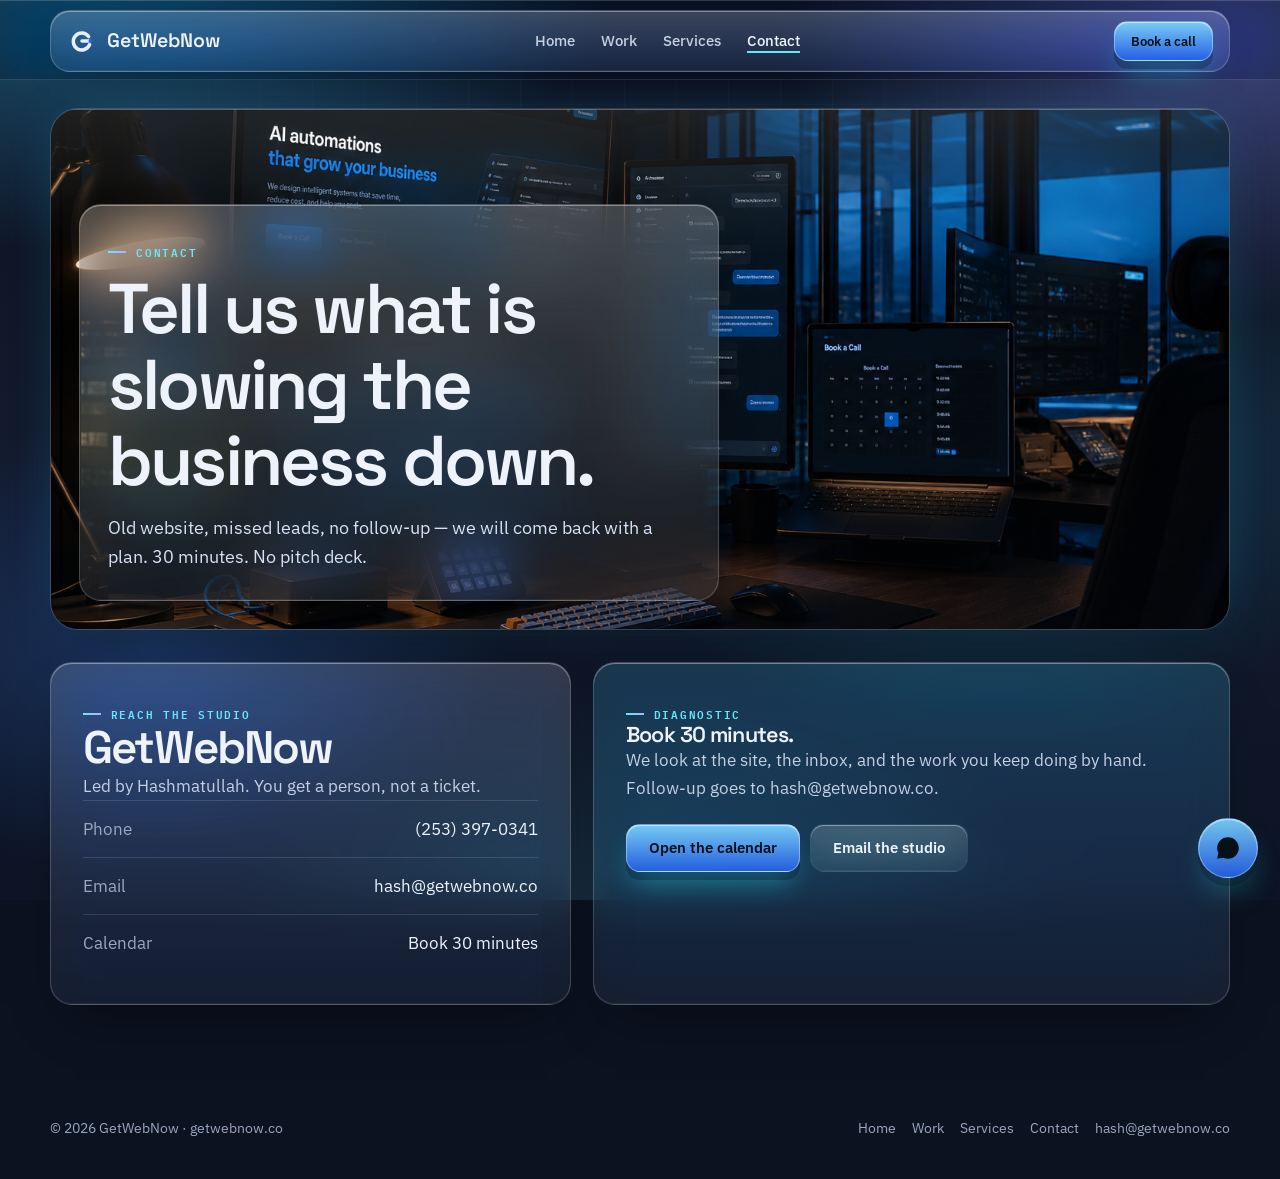
==== contact.html @ 001c05cf "Ship the multi-page GetWebNow site so getwebnow.co matches the latest design. Co-authored-by: Cursor" ====
<!DOCTYPE html>
<html lang="en">
<head>
<meta charset="UTF-8">
<meta name="viewport" content="width=device-width, initial-scale=1.0">
<title>Contact — GetWebNow</title>
<meta name="description" content="Book a 30-minute diagnostic with GetWebNow. Phone (253) 397-0341. Email hash@getwebnow.co.">
<link rel="canonical" href="https://getwebnow.co/contact.html">
<meta property="og:title" content="Contact — GetWebNow">
<meta property="og:description" content="Book a 30-minute call. We will map what is costing you work.">
<meta property="og:image" content="https://getwebnow.co/og-image.png">
<link rel="icon" href="favicon.svg" type="image/svg+xml">
<link rel="preconnect" href="https://fonts.googleapis.com">
<link rel="preconnect" href="https://fonts.gstatic.com" crossorigin>
<link rel="preconnect" href="https://cal.com">
<link href="https://fonts.googleapis.com/css2?family=IBM+Plex+Mono:wght@500&family=IBM+Plex+Sans:wght@400;500;600&family=Space+Grotesk:wght@500;600;700&display=swap" rel="stylesheet">
<link rel="stylesheet" href="styles.css">
</head>
<body>
<header>
  <nav class="wrap nav" id="nav">
    <a class="logo" href="index.html">
      <svg viewBox="0 0 64 64" aria-hidden="true"><path d="M46 22.5a18 18 0 1 0 2.2 17.2" fill="none" stroke="#E8EEF7" stroke-width="7.5" stroke-linecap="round"/><path d="M32 32h16" stroke="#E8EEF7" stroke-width="7.5" stroke-linecap="round"/><circle cx="50" cy="32" r="4.2" fill="#2563EB"/></svg>
      GetWebNow
    </a>
    <div class="nav-links">
      <a href="index.html">Home</a>
      <a href="work.html">Work</a>
      <a href="services.html">Services</a>
      <a class="is-active" href="contact.html">Contact</a>
    </div>
    <a class="btn btn-primary nav-cta" href="https://cal.com/hashmat/30min?theme=light" target="_blank" rel="noopener">Book a call</a>
    <button class="nav-toggle" type="button" data-nav-toggle aria-label="Open menu">☰</button>
  </nav>
</header>

<main>
  <section class="hero">
    <div class="wrap">
      <div class="hero-visual">
        <img class="hero-photo" src="media/tech-cta.png" alt="Websites and AI systems on studio screens">
        <div class="hero-copy">
          <div class="eyebrow">Contact</div>
          <h1>Tell us what is slowing the business down.</h1>
          <p class="lead">Old website, missed leads, no follow-up — we will come back with a plan. 30 minutes. No pitch deck.</p>
        </div>
      </div>
    </div>
  </section>

  <section style="padding-top:12px">
    <div class="wrap contact-grid">
      <div class="contact-panel">
        <div class="eyebrow">Reach the studio</div>
        <h2>GetWebNow</h2>
        <p>Led by Hashmatullah. You get a person, not a ticket.</p>
        <div class="contact-line"><span>Phone</span><a href="tel:2533970341">(253) 397-0341</a></div>
        <div class="contact-line"><span>Email</span><a href="mailto:hash@getwebnow.co">hash@getwebnow.co</a></div>
        <div class="contact-line"><span>Calendar</span><a href="https://cal.com/hashmat/30min?theme=light" target="_blank" rel="noopener">Book 30 minutes</a></div>
      </div>
      <div class="book-box">
        <div class="eyebrow">Diagnostic</div>
        <h3>Book 30 minutes.</h3>
        <p>We look at the site, the inbox, and the work you keep doing by hand. Follow-up goes to <a href="mailto:hash@getwebnow.co">hash@getwebnow.co</a>.</p>
        <div class="hero-actions">
          <a class="btn btn-primary" href="https://cal.com/hashmat/30min?theme=light" target="_blank" rel="noopener">Open the calendar</a>
          <a class="btn btn-ghost" href="mailto:hash@getwebnow.co">Email the studio</a>
        </div>
      </div>
    </div>
  </section>
</main>

<footer>
  <div class="wrap foot">
    <span>© 2026 GetWebNow · getwebnow.co</span>
    <div class="foot-links">
      <a href="index.html">Home</a>
      <a href="work.html">Work</a>
      <a href="services.html">Services</a>
      <a href="contact.html">Contact</a>
      <a href="mailto:hash@getwebnow.co">hash@getwebnow.co</a>
    </div>
  </div>
</footer>
<script src="site.js"></script>
</body>
</html>
---- styles.css ----
:root{
  --bg:#0b1220;
  --bg-2:#121a2c;
  --surface:rgba(255,255,255,.08);
  --ink:#eef3fb;
  --muted:#c5d0e3;
  --faint:#9aa8bf;
  --line:rgba(255,255,255,.18);
  --cyan:#67e8f9;
  --blue:#3b82f6;
  --blue-2:#2563eb;
  --violet:#a5b4fc;
  --display:"Space Grotesk", system-ui, sans-serif;
  --sans:"IBM Plex Sans", system-ui, sans-serif;
  --mono:"IBM Plex Mono", ui-monospace, monospace;
  --shadow:0 24px 50px -24px rgba(0,0,0,.55);
  --glass:
    linear-gradient(180deg, rgba(255,255,255,.16), rgba(255,255,255,.05));
  --glass-strong:
    linear-gradient(180deg, rgba(255,255,255,.22), rgba(255,255,255,.08));
  --glass-edge:inset 0 1px 0 rgba(255,255,255,.38), inset 0 -1px 0 rgba(255,255,255,.06);
  --blur:blur(22px) saturate(170%);
}

*{box-sizing:border-box;margin:0;padding:0}
html{scroll-behavior:smooth;background:var(--bg)}
body{
  color:var(--ink);
  font-family:var(--sans);
  font-size:17px;
  line-height:1.65;
  -webkit-font-smoothing:antialiased;
}
body::before,
body::after{
  content:"";
  position:fixed;
  inset:0;
  pointer-events:none;
}
body::before{
  z-index:0;
  background:
    radial-gradient(900px 560px at 8% -8%, rgba(56,189,248,.48), transparent 58%),
    radial-gradient(820px 520px at 96% 4%, rgba(129,140,248,.42), transparent 54%),
    radial-gradient(680px 480px at 78% 52%, rgba(34,211,238,.22), transparent 58%),
    radial-gradient(640px 420px at 12% 72%, rgba(59,130,246,.26), transparent 55%),
    radial-gradient(760px 520px at 50% 110%, rgba(103,232,249,.16), transparent 58%),
    linear-gradient(180deg, #0b1220 0%, #121a2c 48%, #0d1526 100%);
}
body::after{
  z-index:0;
  background-image:
    linear-gradient(rgba(255,255,255,.035) 1px, transparent 1px),
    linear-gradient(90deg, rgba(255,255,255,.035) 1px, transparent 1px);
  background-size:52px 52px;
  mask-image:radial-gradient(ellipse 80% 70% at 50% 20%, #000 20%, transparent 78%);
  opacity:.7;
}
img{max-width:100%;display:block}
a{color:inherit;text-decoration:none}
button{font:inherit;cursor:pointer}
::selection{background:var(--cyan);color:#04151a}

.wrap{width:min(1180px, calc(100% - 40px));margin:0 auto}

.glass,
.collage a,
.proof,
.chip,
.photo-card,
.work-card,
.review,
.step,
.founder,
.contact-panel,
.book-box,
.chat-panel,
.btn-ghost,
.nav-toggle{
  background:var(--glass);
  backdrop-filter:var(--blur);
  -webkit-backdrop-filter:var(--blur);
  border:1px solid var(--line);
  box-shadow:var(--glass-edge), var(--shadow);
}

.eyebrow{
  display:inline-flex;align-items:center;gap:10px;
  font-family:var(--mono);font-size:11px;letter-spacing:.16em;
  text-transform:uppercase;color:var(--cyan);font-weight:600;
}
.eyebrow::before{content:"";width:18px;height:2px;background:linear-gradient(90deg, var(--cyan), var(--violet))}

h1,h2,h3{
  font-family:var(--display);font-weight:600;letter-spacing:-.04em;line-height:1.08;
}
h1{font-size:clamp(2.35rem, 5.6vw, 4.4rem)}
h2{font-size:clamp(1.85rem, 3.6vw, 2.85rem)}
h3{font-size:1.35rem}
p{color:var(--muted)}
.lead{font-size:1.12rem;max-width:38rem;color:#d7e2f4}

.btn{
  display:inline-flex;align-items:center;justify-content:center;gap:8px;
  height:48px;padding:0 22px;border-radius:14px;font-size:.92rem;font-weight:600;
  border:1px solid transparent;
  transition:transform .18s ease, background .18s ease, box-shadow .18s ease, border-color .18s ease;
}
.btn:hover{transform:translateY(-2px)}
.btn:active{transform:translateY(1px)}
.btn-primary{
  background:linear-gradient(180deg, rgba(125,211,252,.95), rgba(37,99,235,.92));
  color:#061018;
  border-color:rgba(255,255,255,.35);
  box-shadow:
    inset 0 1px 0 rgba(255,255,255,.55),
    0 8px 0 rgba(8,15,28,.28),
    0 18px 28px -8px rgba(34,211,238,.45);
}
.btn-primary:hover{
  background:linear-gradient(180deg, #7dd3fc, #2563eb);
  box-shadow:
    inset 0 1px 0 rgba(255,255,255,.62),
    0 10px 0 rgba(8,15,28,.32),
    0 22px 34px -8px rgba(56,189,248,.55);
}
.btn-ghost{
  color:var(--ink);
  border-radius:14px;
}
.btn-ghost:hover{
  background:var(--glass-strong);
  border-color:rgba(103,232,249,.45);
}

header,main,footer{position:relative;z-index:1}
header{
  position:sticky;top:0;z-index:50;
  padding:10px 0 8px;
  background:transparent;
}
header::before{
  content:"";
  position:absolute;inset:0;
  background:rgba(11,18,32,.28);
  backdrop-filter:blur(18px) saturate(160%);
  -webkit-backdrop-filter:blur(18px) saturate(160%);
  border-bottom:1px solid rgba(255,255,255,.12);
  box-shadow:inset 0 1px 0 rgba(255,255,255,.16);
  pointer-events:none;
}
.nav{
  height:62px;display:flex;align-items:center;justify-content:space-between;gap:20px;position:relative;
  padding:0 16px;border-radius:20px;
  background:var(--glass-strong);
  backdrop-filter:var(--blur);
  -webkit-backdrop-filter:var(--blur);
  border:1px solid var(--line);
  box-shadow:var(--glass-edge), 0 16px 40px -24px rgba(0,0,0,.55);
}
.logo{display:flex;align-items:center;gap:10px;font-family:var(--display);font-size:1.22rem;font-weight:600}
.logo svg{width:30px;height:30px}
.nav-links{display:flex;gap:26px;color:var(--muted);font-size:.94rem;font-weight:500}
.nav-links a:hover,.nav-links a.is-active{color:var(--ink)}
.nav-links a.is-active{box-shadow:inset 0 -2px 0 var(--cyan)}
.nav-cta{height:40px;padding:0 16px;font-size:.84rem}
.nav-toggle{
  display:none;width:42px;height:42px;border-radius:12px;color:var(--ink);
}

.hero{padding:28px 0 20px}
.hero-visual{
  position:relative;border-radius:28px;overflow:hidden;min-height:420px;
  border:1px solid var(--line);
  box-shadow:var(--glass-edge), var(--shadow), 0 0 60px -24px rgba(56,189,248,.45);
}
.hero-visual::after{
  content:"";
  position:absolute;inset:0;pointer-events:none;
  background:linear-gradient(180deg, rgba(255,255,255,.12), transparent 28%, rgba(8,15,28,.2) 100%);
  box-shadow:inset 0 1px 0 rgba(255,255,255,.28);
}
.hero-visual > img.hero-photo{width:100%;height:520px;object-fit:cover}
.hero-copy{
  position:absolute;left:28px;bottom:28px;right:28px;z-index:1;
  max-width:640px;padding:28px;
  background:var(--glass-strong);
  border:1px solid var(--line);
  border-radius:22px;
  backdrop-filter:blur(28px) saturate(180%);
  -webkit-backdrop-filter:blur(28px) saturate(180%);
  box-shadow:var(--glass-edge), 0 20px 50px -20px rgba(0,0,0,.55);
}
.hero-copy h1{margin:10px 0 14px}
.hero-actions{display:flex;flex-wrap:wrap;gap:10px;margin-top:22px}

.collage{
  display:grid;grid-template-columns:repeat(4,1fr);gap:16px;margin-top:22px;
}
.collage a{
  border-radius:20px;overflow:hidden;transition:transform .2s ease, box-shadow .2s ease, border-color .2s ease;
}
.collage a:hover{
  transform:translateY(-6px);
  border-color:rgba(103,232,249,.45);
  box-shadow:var(--glass-edge), 0 24px 40px -20px rgba(34,211,238,.35);
}
.collage img{width:100%;height:190px;object-fit:cover;object-position:top}
.collage span{
  display:block;padding:12px 14px;font-size:.82rem;font-weight:600;
  background:rgba(255,255,255,.06);
}

.proof{
  display:flex;flex-wrap:wrap;align-items:center;justify-content:space-between;gap:16px;
  margin:28px 0 8px;padding:22px 26px;
  border-radius:20px;
}
.proof-stat{font-family:var(--display);font-size:2.1rem}
.proof-stat span[data-count]{display:inline;font-family:inherit;font-size:inherit;color:inherit}
.proof-stat span.label{display:block;font-family:var(--sans);font-size:.82rem;color:var(--muted);margin-top:2px;font-weight:500}
.proof-names{display:flex;flex-wrap:wrap;gap:8px}
.chip{
  font-size:.78rem;padding:7px 12px;border-radius:999px;
  color:var(--ink);font-weight:600;
}

section{padding:84px 0}
.tint{
  background:rgba(255,255,255,.03);
  border-top:1px solid rgba(255,255,255,.08);
  border-bottom:1px solid rgba(255,255,255,.08);
  box-shadow:inset 0 1px 0 rgba(255,255,255,.08);
}
.section-head{max-width:680px;margin-bottom:36px}
.section-head h2{margin:12px 0 12px}

.photo-grid{display:grid;grid-template-columns:repeat(2,1fr);gap:18px}
.photo-card{
  border-radius:22px;overflow:hidden;transition:transform .2s ease, border-color .2s ease;
}
.photo-card:hover{transform:translateY(-6px);border-color:rgba(103,232,249,.4)}
.photo-card img{width:100%;height:220px;object-fit:cover}
.photo-card div{padding:22px}
.photo-card h3{margin-bottom:8px}
.kicker{font-family:var(--mono);font-size:11px;letter-spacing:.12em;text-transform:uppercase;color:var(--cyan);margin-bottom:8px}

.work-grid{display:grid;grid-template-columns:repeat(2,1fr);gap:20px}
.work-card{
  display:block;color:inherit;
  border-radius:22px;overflow:hidden;
}
.work-shot img{width:100%;height:auto;max-height:420px;object-fit:cover;object-position:top;min-height:220px}
.work-cap{
  display:flex;align-items:center;justify-content:space-between;gap:12px;padding:12px 16px;
  background:rgba(255,255,255,.05);
}
.work-link{color:var(--cyan);font-weight:700}
.work-link:hover{text-decoration:underline}
.reviews-row{
  display:grid;grid-template-columns:repeat(4,1fr);gap:14px;margin:22px 0 28px;
}
.review{
  display:flex;gap:12px;align-items:flex-start;
  border-radius:18px;padding:14px;
}
.review-avatar{width:46px;height:46px;border-radius:50%;object-fit:cover;flex-shrink:0;border:2px solid rgba(103,232,249,.45);box-shadow:0 0 0 3px rgba(255,255,255,.08)}
.stars{color:#f5c542;letter-spacing:2px;font-size:.92rem;line-height:1;margin-bottom:6px}
.review p{font-size:.86rem;color:var(--ink);margin-bottom:6px}
.review strong{font-size:.76rem;color:var(--muted);font-weight:600}

.steps{display:grid;grid-template-columns:repeat(4,1fr);gap:14px}
.step{border-radius:20px;padding:22px}
.step-num{color:var(--cyan);font-family:var(--mono);font-size:.8rem;margin-bottom:12px}
.step h3{margin-bottom:8px}

.founder{
  display:grid;grid-template-columns:.9fr 1.1fr;gap:0;
  border-radius:24px;overflow:hidden;
}
.founder img{width:100%;height:100%;min-height:320px;object-fit:cover}
.founder-copy{padding:40px}

.cta-band{
  position:relative;margin:10px 0 70px;border-radius:28px;overflow:hidden;min-height:320px;
  border:1px solid var(--line);
  box-shadow:var(--glass-edge), var(--shadow), 0 0 40px -18px rgba(34,211,238,.35);
}
.cta-band img{width:100%;height:360px;object-fit:cover}
.cta-inner{
  position:absolute;inset:0;display:flex;align-items:flex-end;
  background:linear-gradient(180deg, rgba(255,255,255,.08) 0%, rgba(10,16,28,.28) 42%, rgba(10,16,28,.62) 100%);
  backdrop-filter:blur(4px);
  -webkit-backdrop-filter:blur(4px);
  padding:36px;
  color:#fff;
}
.cta-inner h2{color:#fff;margin:8px 0 10px}
.cta-inner p{color:rgba(255,255,255,.86)}
.cta-inner .eyebrow,.cta-inner .eyebrow::before{color:#fff}
.cta-inner .eyebrow::before{background:var(--cyan)}
.cta-actions{display:flex;flex-wrap:wrap;gap:10px;margin-top:18px}

.service-row{
  display:grid;grid-template-columns:.85fr 1.15fr;gap:28px;align-items:center;
  padding:28px;
  margin-bottom:16px;
  border-radius:24px;
  background:var(--glass);
  backdrop-filter:var(--blur);
  -webkit-backdrop-filter:var(--blur);
  border:1px solid var(--line);
  box-shadow:var(--glass-edge), var(--shadow);
}
.service-row img{width:100%;height:240px;object-fit:cover;border-radius:18px;border:1px solid var(--line);box-shadow:var(--glass-edge)}
.service-points{display:grid;gap:12px}
.point{display:grid;grid-template-columns:92px 1fr;gap:12px}
.point strong{font-size:.76rem;letter-spacing:.08em;text-transform:uppercase;color:var(--cyan)}

.contact-grid{display:grid;grid-template-columns:.9fr 1.1fr;gap:22px}
.contact-panel,.book-box{
  border-radius:22px;padding:32px;
}
.book-box{
  background:linear-gradient(180deg, rgba(103,232,249,.16), rgba(255,255,255,.06));
}
.contact-line{display:flex;justify-content:space-between;gap:12px;padding:14px 0;border-top:1px solid rgba(255,255,255,.12)}
.contact-line span{color:var(--faint)}
.page-hero{padding:48px 0 10px}

footer{padding:28px 0 40px;color:var(--faint);font-size:.86rem}
.foot{display:flex;justify-content:space-between;gap:12px;flex-wrap:wrap}
.foot-links{display:flex;gap:16px}
.foot-links a:hover{color:var(--ink)}

.chat-launch{
  position:fixed;right:22px;bottom:22px;z-index:90;
  width:60px;height:60px;border-radius:50%;border:1px solid rgba(255,255,255,.35);cursor:pointer;
  background:linear-gradient(180deg, rgba(125,211,252,.92), rgba(37,99,235,.9));
  color:#061018;
  box-shadow:inset 0 1px 0 rgba(255,255,255,.5), 0 8px 0 rgba(8,15,28,.28), 0 18px 32px -10px rgba(34,211,238,.45);
  display:flex;align-items:center;justify-content:center;
  backdrop-filter:blur(12px);
  -webkit-backdrop-filter:blur(12px);
}
.chat-launch svg{width:26px;height:26px;fill:currentColor}
.chat-launch:hover{transform:translateY(-3px)}
.chat-panel{
  position:fixed;right:22px;bottom:94px;z-index:90;
  width:min(380px, calc(100vw - 32px));height:520px;
  border-radius:20px;overflow:hidden;
  display:none;flex-direction:column;
}
.chat-panel.open{display:flex}
.chat-head{
  background:rgba(255,255,255,.08);color:#fff;padding:14px 16px;
  display:flex;justify-content:space-between;align-items:center;gap:12px;
  border-bottom:1px solid rgba(255,255,255,.12);
  backdrop-filter:blur(16px);
  -webkit-backdrop-filter:blur(16px);
}
.chat-head strong{font-family:var(--display);font-size:1.05rem}
.chat-head p{font-size:.75rem;color:rgba(255,255,255,.72);margin-top:2px}
.chat-head button{background:none;border:0;color:#fff;font-size:1.2rem;cursor:pointer}
.chat-book{
  display:block;text-align:center;padding:10px;font-size:.75rem;font-weight:700;
  background:rgba(34,211,238,.16);color:var(--cyan);width:100%;
}
.chat-book:hover{background:rgba(34,211,238,.26)}
.chat-log{flex:1;overflow-y:auto;padding:16px;display:flex;flex-direction:column;gap:10px;background:rgba(8,15,28,.28)}
.chat-bubble{max-width:82%;padding:10px 12px;border-radius:12px;font-size:.9rem;line-height:1.45}
.chat-bubble.bot{
  background:rgba(255,255,255,.1);color:var(--ink);border:1px solid var(--line);align-self:flex-start;
  backdrop-filter:blur(12px);
  -webkit-backdrop-filter:blur(12px);
}
.chat-bubble.user{background:linear-gradient(180deg,#38bdf8,#2563eb);color:#061018;align-self:flex-end}
.chat-form{display:flex;gap:8px;padding:12px;border-top:1px solid rgba(255,255,255,.12);background:rgba(255,255,255,.05)}
.chat-form input{
  flex:1;border:1px solid var(--line);border-radius:999px;padding:10px 14px;
  font-family:var(--sans);font-size:.9rem;background:rgba(8,15,28,.35);color:var(--ink);
  backdrop-filter:blur(10px);
  -webkit-backdrop-filter:blur(10px);
}
.chat-form input:focus{outline:none;border-color:var(--cyan)}
.chat-form button{
  border:none;background:linear-gradient(180deg,#38bdf8,#2563eb);color:#061018;border-radius:999px;padding:10px 16px;
  font-weight:700;cursor:pointer;
  box-shadow:0 6px 0 rgba(8,15,28,.3);
}

@media (max-width:960px){
  .collage,.reviews-row{grid-template-columns:repeat(2,1fr)}
}
@media (max-width:860px){
  .nav-links,.nav .nav-cta{display:none}
  .nav.open .nav-links{
    display:flex;flex-direction:column;position:absolute;left:0;right:0;top:74px;
    background:var(--glass-strong);
    backdrop-filter:var(--blur);
    -webkit-backdrop-filter:var(--blur);
    padding:16px 20px 20px;
    border:1px solid var(--line);
    border-radius:18px;
    box-shadow:var(--glass-edge), var(--shadow);
    gap:14px;
  }
  .nav.open .nav-cta{display:inline-flex}
  .nav-toggle{display:inline-flex;align-items:center;justify-content:center}
  .hero-visual > img.hero-photo{height:380px}
  .hero-copy{position:relative;left:auto;right:auto;bottom:auto;margin:0;border-radius:0}
  .photo-grid,.steps,.founder,.service-row,.contact-grid,.reviews-row,.work-grid{grid-template-columns:1fr}
  section{padding:64px 0}
}

@media (prefers-reduced-transparency: reduce){
  header::before,
  .nav,
  .glass,
  .collage a,
  .proof,
  .chip,
  .photo-card,
  .work-card,
  .review,
  .step,
  .founder,
  .contact-panel,
  .book-box,
  .chat-panel,
  .btn-ghost,
  .nav-toggle,
  .hero-copy,
  .service-row,
  .cta-inner{
    backdrop-filter:none;
    -webkit-backdrop-filter:none;
    background:#1a2438;
  }
}
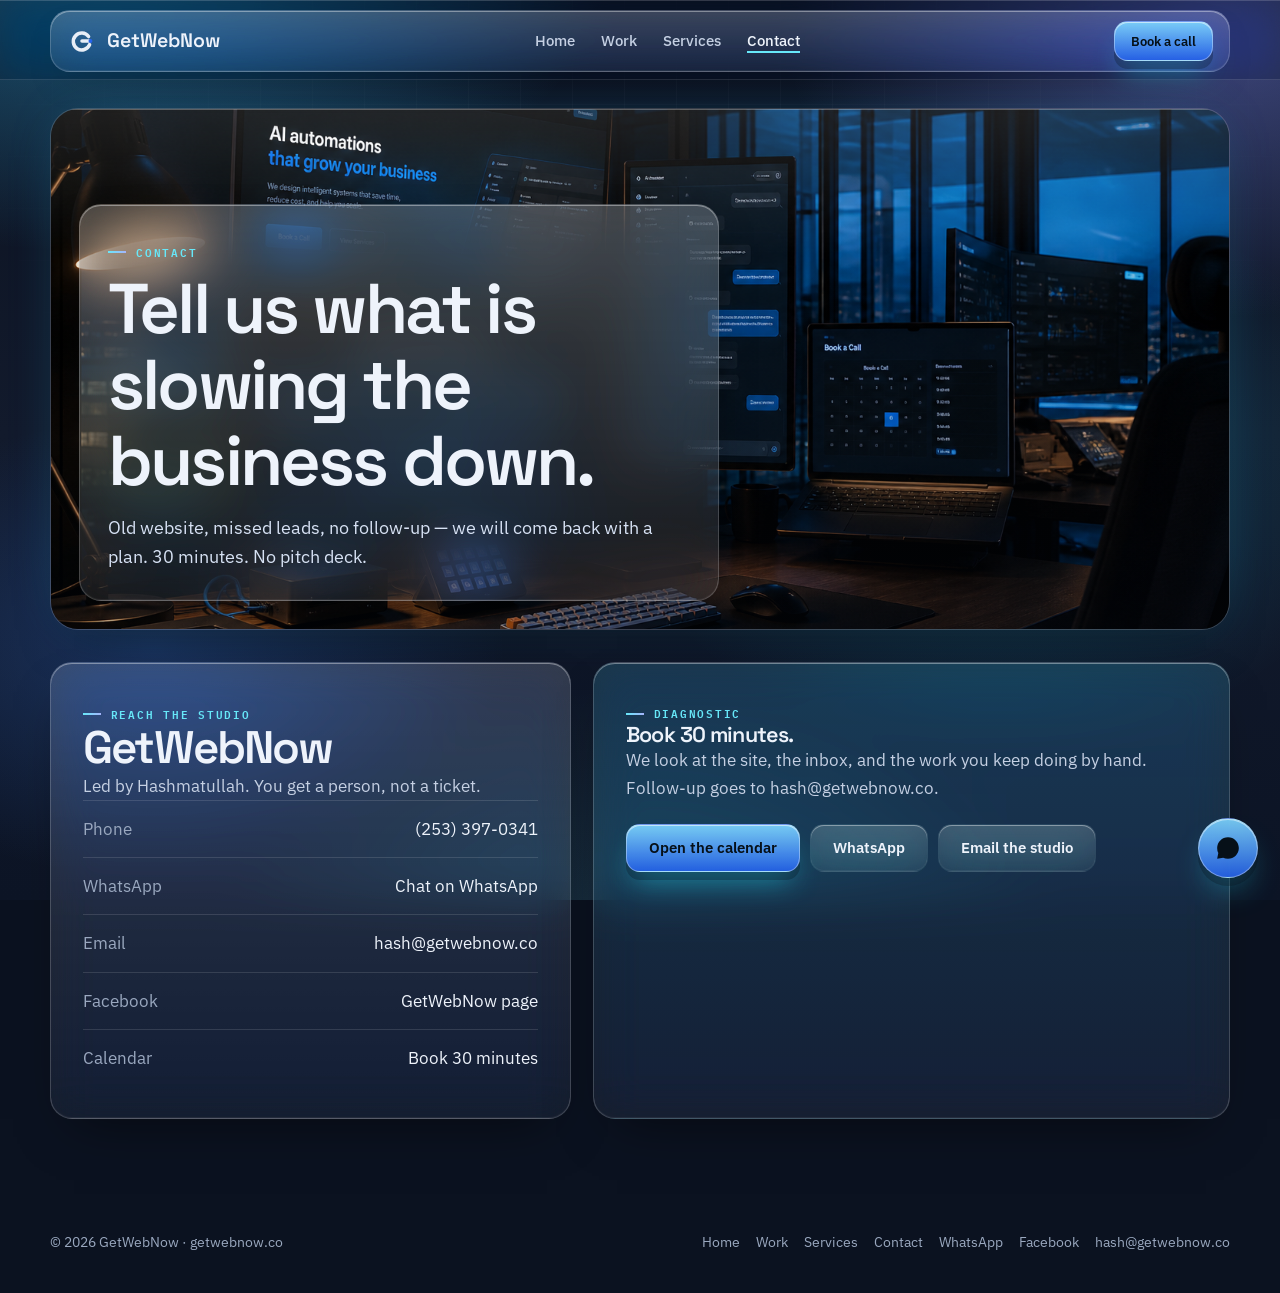
==== commit d723e778: "Add WhatsApp and Facebook links to the GetWebNow contact section. Co-authored-by: Cursor <cursoragen" ====
--- a/contact.html
+++ b/contact.html
@@ -55,7 +55,9 @@
         <h2>GetWebNow</h2>
         <p>Led by Hashmatullah. You get a person, not a ticket.</p>
         <div class="contact-line"><span>Phone</span><a href="tel:2533970341">(253) 397-0341</a></div>
+        <div class="contact-line"><span>WhatsApp</span><a href="https://wa.me/12533970341" target="_blank" rel="noopener">Chat on WhatsApp</a></div>
         <div class="contact-line"><span>Email</span><a href="mailto:hash@getwebnow.co">hash@getwebnow.co</a></div>
+        <div class="contact-line"><span>Facebook</span><a href="https://www.facebook.com/getwebnow.co" target="_blank" rel="noopener">GetWebNow page</a></div>
         <div class="contact-line"><span>Calendar</span><a href="https://cal.com/hashmat/30min?theme=light" target="_blank" rel="noopener">Book 30 minutes</a></div>
       </div>
       <div class="book-box">
@@ -64,6 +66,7 @@
         <p>We look at the site, the inbox, and the work you keep doing by hand. Follow-up goes to <a href="mailto:hash@getwebnow.co">hash@getwebnow.co</a>.</p>
         <div class="hero-actions">
           <a class="btn btn-primary" href="https://cal.com/hashmat/30min?theme=light" target="_blank" rel="noopener">Open the calendar</a>
+          <a class="btn btn-ghost" href="https://wa.me/12533970341" target="_blank" rel="noopener">WhatsApp</a>
           <a class="btn btn-ghost" href="mailto:hash@getwebnow.co">Email the studio</a>
         </div>
       </div>
@@ -79,6 +82,8 @@
       <a href="work.html">Work</a>
       <a href="services.html">Services</a>
       <a href="contact.html">Contact</a>
+      <a href="https://wa.me/12533970341" target="_blank" rel="noopener">WhatsApp</a>
+      <a href="https://www.facebook.com/getwebnow.co" target="_blank" rel="noopener">Facebook</a>
       <a href="mailto:hash@getwebnow.co">hash@getwebnow.co</a>
     </div>
   </div>
--- a/styles.css
+++ b/styles.css
@@ -327,6 +327,8 @@
 }
 .contact-line{display:flex;justify-content:space-between;gap:12px;padding:14px 0;border-top:1px solid rgba(255,255,255,.12)}
 .contact-line span{color:var(--faint)}
+.contact-line a{text-align:right}
+.contact-line a:hover{color:var(--cyan)}
 .page-hero{padding:48px 0 10px}
 
 footer{padding:28px 0 40px;color:var(--faint);font-size:.86rem}
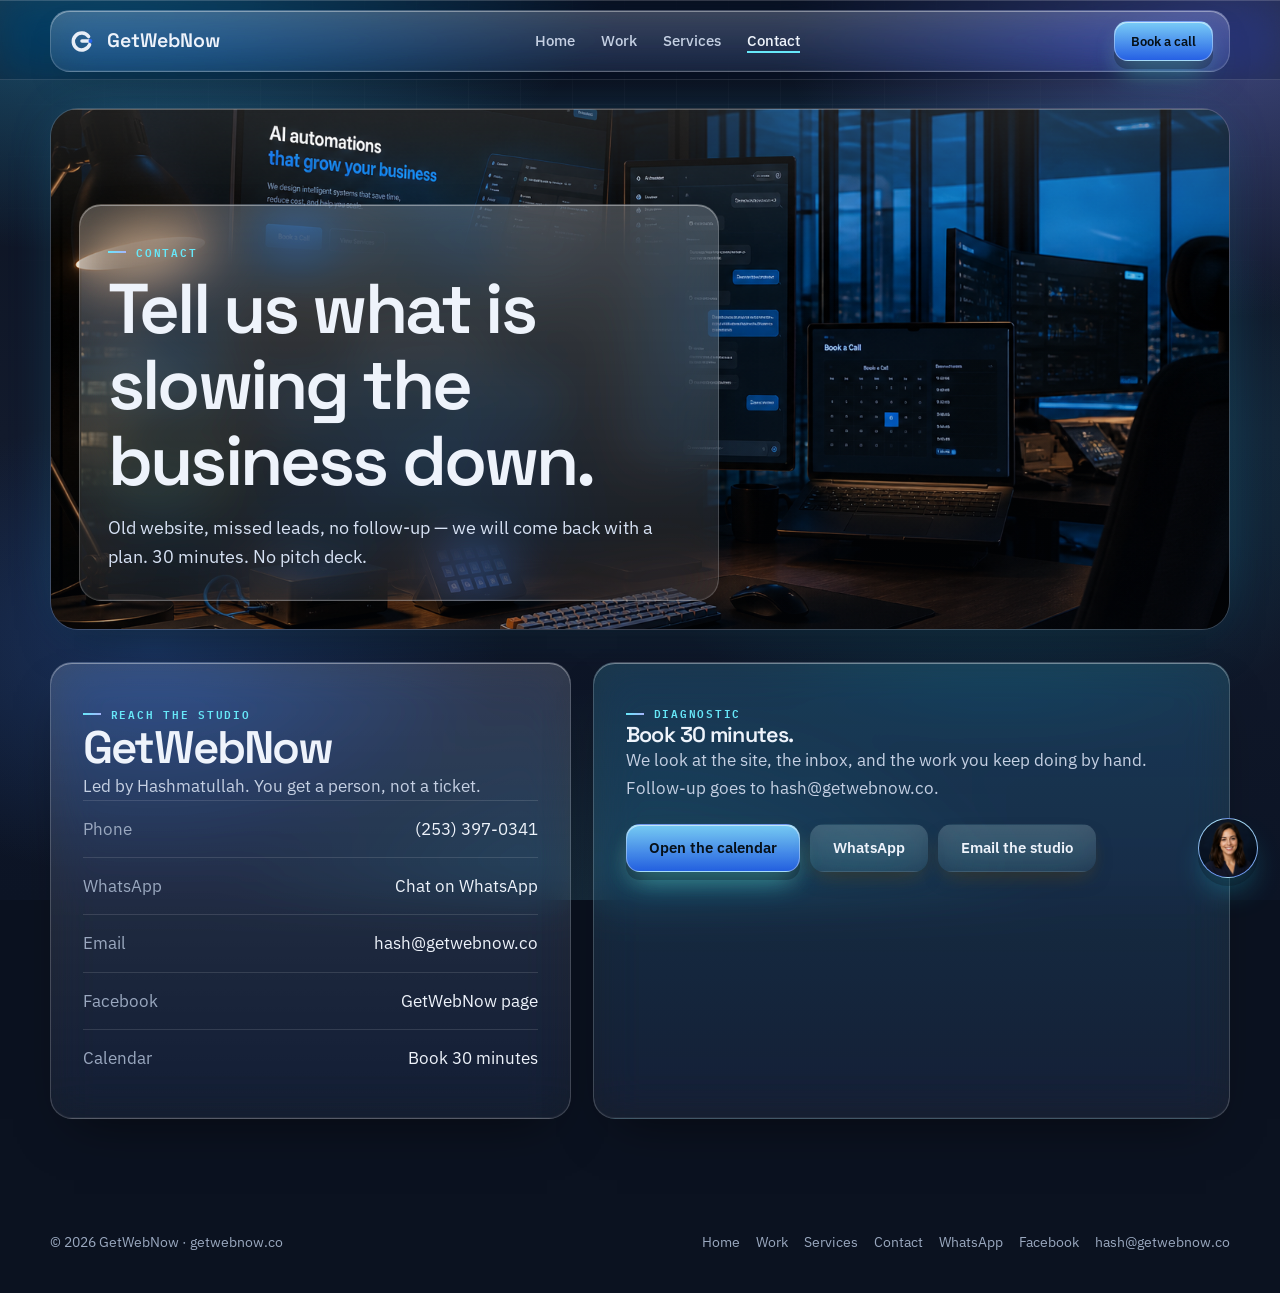
==== commit 16544711: "Show featured work as a slideshow and restore review photos. Co-authored-by: Cursor <cursoragent@cur" ====
--- a/contact.html
+++ b/contact.html
@@ -14,7 +14,7 @@
 <link rel="preconnect" href="https://fonts.gstatic.com" crossorigin>
 <link rel="preconnect" href="https://cal.com">
 <link href="https://fonts.googleapis.com/css2?family=IBM+Plex+Mono:wght@500&family=IBM+Plex+Sans:wght@400;500;600&family=Space+Grotesk:wght@500;600;700&display=swap" rel="stylesheet">
-<link rel="stylesheet" href="styles.css">
+<link rel="stylesheet" href="styles.css?v=5">
 </head>
 <body>
 <header>
@@ -88,6 +88,6 @@
     </div>
   </div>
 </footer>
-<script src="site.js"></script>
+<script src="site.js?v=5"></script>
 </body>
 </html>
--- a/styles.css
+++ b/styles.css
@@ -7,6 +7,7 @@
   --faint:#9aa8bf;
   --line:rgba(255,255,255,.18);
   --cyan:#67e8f9;
+  --gold:#f5c14b;
   --blue:#3b82f6;
   --blue-2:#2563eb;
   --violet:#a5b4fc;
@@ -65,7 +66,7 @@
 .wrap{width:min(1180px, calc(100% - 40px));margin:0 auto}
 
 .glass,
-.collage a,
+.work-slide,
 .proof,
 .chip,
 .photo-card,
@@ -106,8 +107,12 @@
   height:48px;padding:0 22px;border-radius:14px;font-size:.92rem;font-weight:600;
   border:1px solid transparent;
   transition:transform .18s ease, background .18s ease, box-shadow .18s ease, border-color .18s ease;
-}
-.btn:hover{transform:translateY(-2px)}
+  box-shadow:0 10px 22px -10px rgba(0,0,0,.55), 0 8px 20px -8px rgba(245,193,75,.28);
+}
+.btn:hover,.btn:focus-visible{
+  transform:translateY(-2px);
+  box-shadow:0 16px 28px -10px rgba(0,0,0,.6), 0 12px 28px -6px rgba(245,193,75,.5);
+}
 .btn:active{transform:translateY(1px)}
 .btn-primary{
   background:linear-gradient(180deg, rgba(125,211,252,.95), rgba(37,99,235,.92));
@@ -116,22 +121,26 @@
   box-shadow:
     inset 0 1px 0 rgba(255,255,255,.55),
     0 8px 0 rgba(8,15,28,.28),
-    0 18px 28px -8px rgba(34,211,238,.45);
-}
-.btn-primary:hover{
+    0 18px 28px -8px rgba(34,211,238,.45),
+    0 10px 24px -6px rgba(245,193,75,.28);
+}
+.btn-primary:hover,.btn-primary:focus-visible{
   background:linear-gradient(180deg, #7dd3fc, #2563eb);
   box-shadow:
     inset 0 1px 0 rgba(255,255,255,.62),
     0 10px 0 rgba(8,15,28,.32),
-    0 22px 34px -8px rgba(56,189,248,.55);
+    0 22px 34px -8px rgba(56,189,248,.55),
+    0 14px 32px -6px rgba(245,193,75,.45);
 }
 .btn-ghost{
   color:var(--ink);
   border-radius:14px;
-}
-.btn-ghost:hover{
+  box-shadow:0 10px 22px -10px rgba(0,0,0,.55), 0 8px 20px -8px rgba(245,193,75,.32);
+}
+.btn-ghost:hover,.btn-ghost:focus-visible{
   background:var(--glass-strong);
-  border-color:rgba(103,232,249,.45);
+  border-color:rgba(245,193,75,.5);
+  box-shadow:0 16px 28px -10px rgba(0,0,0,.6), 0 12px 28px -6px rgba(245,193,75,.5);
 }
 
 header,main,footer{position:relative;z-index:1}
@@ -167,6 +176,10 @@
 .nav-cta{height:40px;padding:0 16px;font-size:.84rem}
 .nav-toggle{
   display:none;width:42px;height:42px;border-radius:12px;color:var(--ink);
+  box-shadow:0 8px 18px -8px rgba(0,0,0,.55), 0 6px 16px -6px rgba(245,193,75,.3);
+}
+.nav-toggle:hover,.nav-toggle:focus-visible{
+  box-shadow:0 12px 22px -8px rgba(0,0,0,.6), 0 8px 20px -4px rgba(245,193,75,.5);
 }
 
 .hero{padding:28px 0 20px}
@@ -195,21 +208,58 @@
 .hero-copy h1{margin:10px 0 14px}
 .hero-actions{display:flex;flex-wrap:wrap;gap:10px;margin-top:22px}
 
-.collage{
-  display:grid;grid-template-columns:repeat(4,1fr);gap:16px;margin-top:22px;
-}
-.collage a{
-  border-radius:20px;overflow:hidden;transition:transform .2s ease, box-shadow .2s ease, border-color .2s ease;
-}
-.collage a:hover{
-  transform:translateY(-6px);
-  border-color:rgba(103,232,249,.45);
-  box-shadow:var(--glass-edge), 0 24px 40px -20px rgba(34,211,238,.35);
-}
-.collage img{width:100%;height:190px;object-fit:cover;object-position:top}
-.collage span{
-  display:block;padding:12px 14px;font-size:.82rem;font-weight:600;
+.work-show{margin-top:28px}
+.work-show-head{
+  display:flex;align-items:baseline;justify-content:space-between;gap:16px;flex-wrap:wrap;
+  margin-bottom:14px;
+}
+.work-show-head p{color:var(--muted);font-size:.95rem}
+.work-show-frame{
+  display:grid;grid-template-columns:auto 1fr auto;align-items:center;gap:10px;
+}
+.work-show-viewport{
+  overflow:hidden;border-radius:22px;border:1px solid var(--line);
+  width:100%;
+}
+.work-show-track{
+  display:flex;
+  transition:transform .55s cubic-bezier(.22,1,.36,1);
+  will-change:transform;
+}
+.work-slide{
+  flex:0 0 auto;
+  min-width:100%;
+  color:inherit;
+  overflow:hidden;
+}
+.work-slide img{
+  width:100%;height:420px;object-fit:cover;object-position:top;display:block;
+}
+.work-slide span{
+  display:block;padding:14px 18px;font-size:.95rem;font-weight:600;
   background:rgba(255,255,255,.06);
+}
+.work-show-nav{
+  width:44px;height:44px;border-radius:999px;border:1px solid var(--line);
+  background:var(--glass);color:var(--ink);font-size:1.6rem;line-height:1;
+  cursor:pointer;display:grid;place-items:center;
+}
+.work-show-nav:hover{border-color:var(--cyan);color:var(--cyan)}
+.work-show-dots{
+  display:flex;justify-content:center;gap:8px;margin-top:14px;
+}
+.work-show-dots button{
+  width:9px;height:9px;border-radius:999px;border:0;padding:0;
+  background:rgba(255,255,255,.28);cursor:pointer;
+}
+.work-show-dots button.is-on{background:var(--cyan);width:22px}
+.work-show-cta{margin:16px 0 0;text-align:center}
+
+.work-notes{
+  padding:84px 0;
+  background:rgba(255,255,255,.03);
+  border-top:1px solid rgba(255,255,255,.1);
+  border-bottom:1px solid rgba(255,255,255,.08);
 }
 
 .proof{
@@ -238,13 +288,33 @@
 
 .photo-grid{display:grid;grid-template-columns:repeat(2,1fr);gap:18px}
 .photo-card{
-  border-radius:22px;overflow:hidden;transition:transform .2s ease, border-color .2s ease;
-}
-.photo-card:hover{transform:translateY(-6px);border-color:rgba(103,232,249,.4)}
-.photo-card img{width:100%;height:220px;object-fit:cover}
+  border-radius:22px;cursor:pointer;
+  transition:transform .2s ease, border-color .2s ease, box-shadow .2s ease;
+}
+.photo-card:hover,.photo-card:focus-visible{
+  transform:translateY(-6px);
+  border-color:rgba(245,193,75,.55);
+  box-shadow:
+    var(--glass-edge),
+    0 22px 44px -14px rgba(0,0,0,.6),
+    0 0 40px -8px rgba(245,193,75,.45);
+}
+.photo-card img{width:100%;height:280px;object-fit:cover;object-position:center top;border-radius:22px 22px 0 0}
 .photo-card div{padding:22px}
 .photo-card h3{margin-bottom:8px}
-.kicker{font-family:var(--mono);font-size:11px;letter-spacing:.12em;text-transform:uppercase;color:var(--cyan);margin-bottom:8px}
+.kicker{
+  display:inline-block;
+  font-family:var(--display);
+  font-size:1.15rem;
+  font-weight:700;
+  letter-spacing:.04em;
+  text-transform:uppercase;
+  color:#0b1220;
+  background:var(--gold);
+  padding:8px 14px;
+  border-radius:10px;
+  margin-bottom:12px;
+}
 
 .work-grid{display:grid;grid-template-columns:repeat(2,1fr);gap:20px}
 .work-card{
@@ -259,16 +329,22 @@
 .work-link{color:var(--cyan);font-weight:700}
 .work-link:hover{text-decoration:underline}
 .reviews-row{
-  display:grid;grid-template-columns:repeat(4,1fr);gap:14px;margin:22px 0 28px;
+  display:grid;grid-template-columns:repeat(3,1fr);gap:16px;margin:0;
 }
 .review{
   display:flex;gap:12px;align-items:flex-start;
   border-radius:18px;padding:14px;
-}
-.review-avatar{width:46px;height:46px;border-radius:50%;object-fit:cover;flex-shrink:0;border:2px solid rgba(103,232,249,.45);box-shadow:0 0 0 3px rgba(255,255,255,.08)}
+  color:inherit;
+}
+a.review:hover{border-color:rgba(103,232,249,.45)}
+.review-avatar{
+  width:52px;height:52px;border-radius:50%;object-fit:cover;object-position:center;
+  flex-shrink:0;border:2px solid rgba(103,232,249,.45);
+  box-shadow:0 0 0 3px rgba(255,255,255,.08);
+}
 .stars{color:#f5c542;letter-spacing:2px;font-size:.92rem;line-height:1;margin-bottom:6px}
 .review p{font-size:.86rem;color:var(--ink);margin-bottom:6px}
-.review strong{font-size:.76rem;color:var(--muted);font-weight:600}
+.review strong{display:block;font-size:.76rem;color:var(--muted);font-weight:600}
 
 .steps{display:grid;grid-template-columns:repeat(4,1fr);gap:14px}
 .step{border-radius:20px;padding:22px}
@@ -312,6 +388,15 @@
   -webkit-backdrop-filter:var(--blur);
   border:1px solid var(--line);
   box-shadow:var(--glass-edge), var(--shadow);
+  transition:transform .2s ease, border-color .2s ease, box-shadow .2s ease;
+}
+.service-row:hover,.service-row:focus-visible{
+  transform:translateY(-4px);
+  border-color:rgba(245,193,75,.5);
+  box-shadow:
+    var(--glass-edge),
+    0 24px 48px -16px rgba(0,0,0,.6),
+    0 0 42px -8px rgba(245,193,75,.42);
 }
 .service-row img{width:100%;height:240px;object-fit:cover;border-radius:18px;border:1px solid var(--line);box-shadow:var(--glass-edge)}
 .service-points{display:grid;gap:12px}
@@ -346,8 +431,15 @@
   backdrop-filter:blur(12px);
   -webkit-backdrop-filter:blur(12px);
 }
-.chat-launch svg{width:26px;height:26px;fill:currentColor}
-.chat-launch:hover{transform:translateY(-3px)}
+.chat-launch img{width:100%;height:100%;object-fit:cover;border-radius:50%}
+.chat-launch:hover,.chat-launch:focus-visible{
+  transform:translateY(-3px);
+  box-shadow:
+    inset 0 1px 0 rgba(255,255,255,.55),
+    0 10px 0 rgba(8,15,28,.32),
+    0 22px 36px -10px rgba(34,211,238,.5),
+    0 12px 28px -6px rgba(245,193,75,.4);
+}
 .chat-panel{
   position:fixed;right:22px;bottom:94px;z-index:90;
   width:min(380px, calc(100vw - 32px));height:520px;
@@ -362,6 +454,13 @@
   backdrop-filter:blur(16px);
   -webkit-backdrop-filter:blur(16px);
 }
+.chat-head-person{display:flex;align-items:center;gap:10px;min-width:0}
+.chat-avatar{
+  width:36px;height:36px;border-radius:50%;object-fit:cover;flex-shrink:0;
+  border:1px solid rgba(255,255,255,.35);
+  box-shadow:0 4px 12px -4px rgba(0,0,0,.5);
+}
+.chat-head .chat-avatar{width:40px;height:40px}
 .chat-head strong{font-family:var(--display);font-size:1.05rem}
 .chat-head p{font-size:.75rem;color:rgba(255,255,255,.72);margin-top:2px}
 .chat-head button{background:none;border:0;color:#fff;font-size:1.2rem;cursor:pointer}
@@ -371,13 +470,45 @@
 }
 .chat-book:hover{background:rgba(34,211,238,.26)}
 .chat-log{flex:1;overflow-y:auto;padding:16px;display:flex;flex-direction:column;gap:10px;background:rgba(8,15,28,.28)}
+.chat-row{display:flex;align-items:flex-end;gap:8px;max-width:100%}
+.chat-row.bot{align-self:flex-start}
+.chat-row.user{align-self:flex-end;justify-content:flex-end}
+.chat-row .chat-avatar{width:28px;height:28px}
 .chat-bubble{max-width:82%;padding:10px 12px;border-radius:12px;font-size:.9rem;line-height:1.45}
 .chat-bubble.bot{
-  background:rgba(255,255,255,.1);color:var(--ink);border:1px solid var(--line);align-self:flex-start;
+  background:rgba(255,255,255,.1);color:var(--ink);border:1px solid var(--line);
   backdrop-filter:blur(12px);
   -webkit-backdrop-filter:blur(12px);
 }
-.chat-bubble.user{background:linear-gradient(180deg,#38bdf8,#2563eb);color:#061018;align-self:flex-end}
+.chat-bubble.user{background:linear-gradient(180deg,#38bdf8,#2563eb);color:#061018}
+.chat-chips{display:flex;flex-wrap:wrap;gap:8px;padding-left:36px}
+.chat-chips button{
+  border:1px solid var(--line);background:rgba(255,255,255,.08);color:var(--ink);
+  border-radius:999px;padding:7px 12px;font-size:.78rem;font-weight:600;cursor:pointer;
+  box-shadow:0 8px 16px -10px rgba(0,0,0,.5);
+}
+.chat-chips button:hover{
+  border-color:rgba(245,193,75,.55);
+  box-shadow:0 10px 20px -8px rgba(245,193,75,.4);
+}
+.chat-lead{
+  align-self:stretch;margin-left:36px;
+  display:grid;gap:8px;padding:12px;
+  border-radius:14px;border:1px solid var(--line);
+  background:rgba(255,255,255,.08);
+}
+.chat-lead p{color:var(--ink);font-size:.82rem;font-weight:600}
+.chat-lead input{
+  width:100%;border:1px solid var(--line);border-radius:10px;padding:9px 12px;
+  font-family:var(--sans);font-size:.86rem;background:rgba(8,15,28,.4);color:var(--ink);
+}
+.chat-lead input:focus{outline:none;border-color:var(--gold)}
+.chat-lead button{
+  border:none;border-radius:10px;padding:10px 12px;font-weight:700;cursor:pointer;
+  background:linear-gradient(180deg,#f5c14b,#e0a81e);color:#0b1220;
+  box-shadow:0 10px 20px -10px rgba(245,193,75,.55);
+}
+.chat-lead button:hover{box-shadow:0 14px 26px -8px rgba(245,193,75,.6)}
 .chat-form{display:flex;gap:8px;padding:12px;border-top:1px solid rgba(255,255,255,.12);background:rgba(255,255,255,.05)}
 .chat-form input{
   flex:1;border:1px solid var(--line);border-radius:999px;padding:10px 14px;
@@ -393,7 +524,8 @@
 }
 
 @media (max-width:960px){
-  .collage,.reviews-row{grid-template-columns:repeat(2,1fr)}
+  .reviews-row{grid-template-columns:repeat(2,1fr)}
+  .work-slide img{height:300px}
 }
 @media (max-width:860px){
   .nav-links,.nav .nav-cta{display:none}
@@ -412,6 +544,14 @@
   .nav-toggle{display:inline-flex;align-items:center;justify-content:center}
   .hero-visual > img.hero-photo{height:380px}
   .hero-copy{position:relative;left:auto;right:auto;bottom:auto;margin:0;border-radius:0}
+  .work-show-frame{grid-template-columns:1fr;position:relative}
+  .work-show-nav{
+    position:absolute;z-index:2;top:42%;transform:translateY(-50%);
+    background:rgba(10,16,28,.72);
+  }
+  .work-show-nav.prev{left:10px}
+  .work-show-nav.next{right:10px}
+  .work-slide img{height:240px}
   .photo-grid,.steps,.founder,.service-row,.contact-grid,.reviews-row,.work-grid{grid-template-columns:1fr}
   section{padding:64px 0}
 }
@@ -420,7 +560,7 @@
   header::before,
   .nav,
   .glass,
-  .collage a,
+  .work-slide,
   .proof,
   .chip,
   .photo-card,
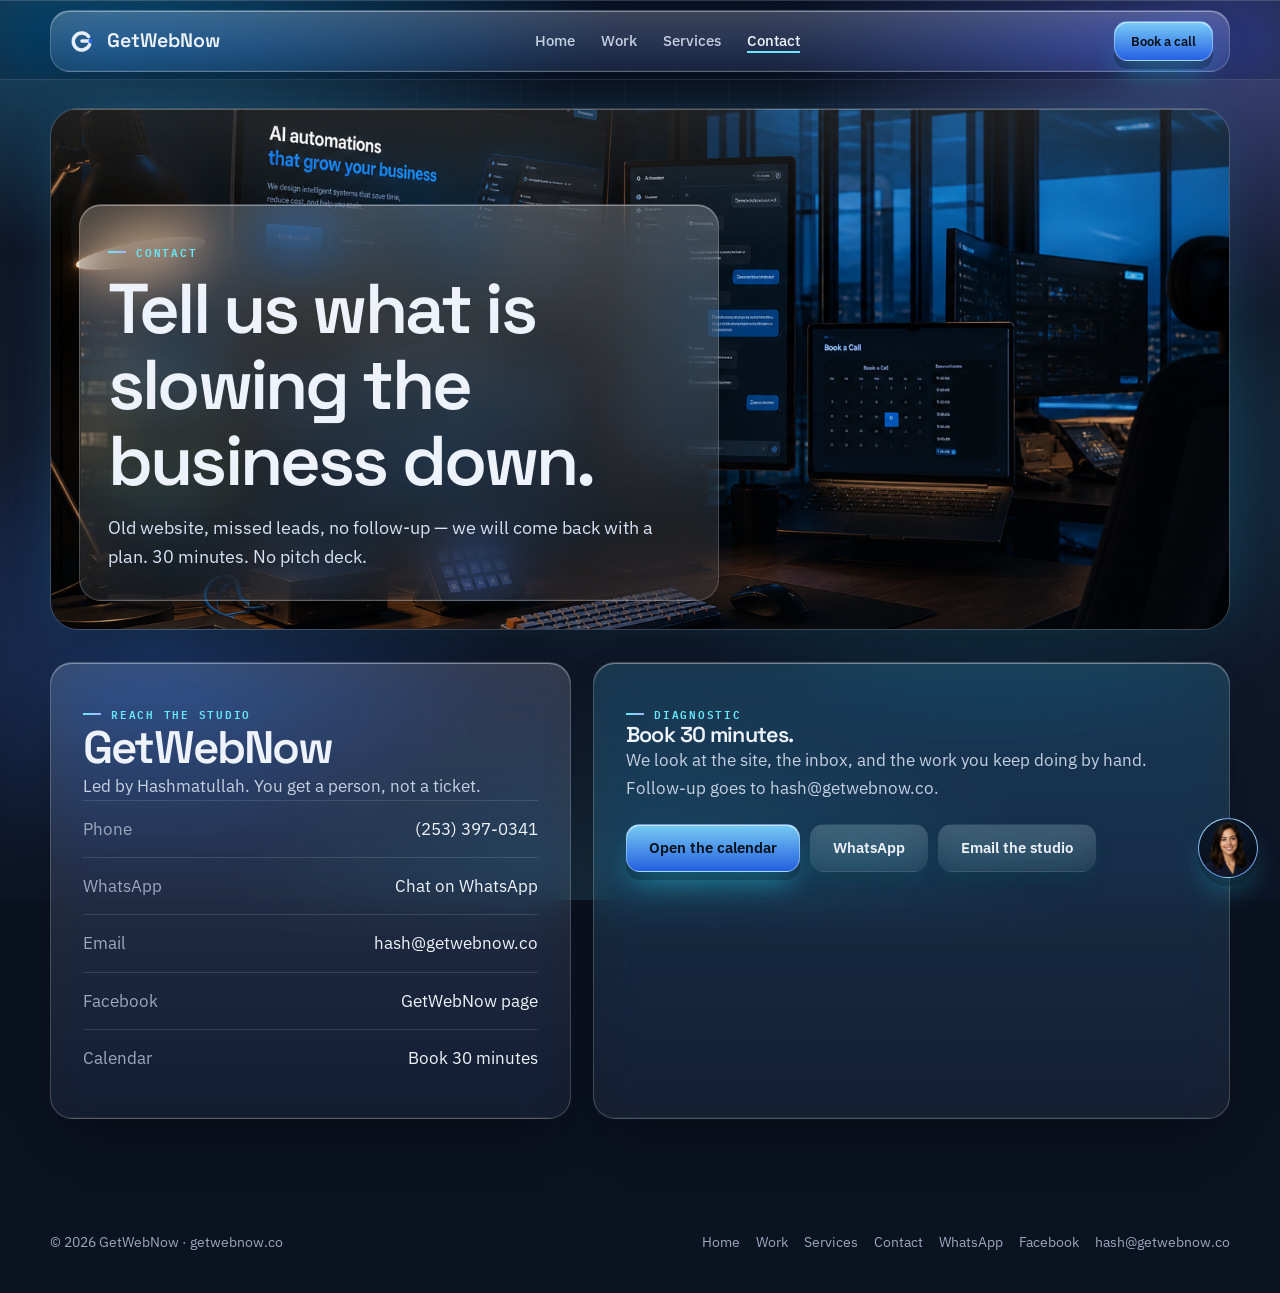
==== commit a7c20c73: "Add AWEVSO to featured work and restyle the site for mobile. Co-authored-by: Cursor <cursoragent@cur" ====
--- a/contact.html
+++ b/contact.html
@@ -14,7 +14,7 @@
 <link rel="preconnect" href="https://fonts.gstatic.com" crossorigin>
 <link rel="preconnect" href="https://cal.com">
 <link href="https://fonts.googleapis.com/css2?family=IBM+Plex+Mono:wght@500&family=IBM+Plex+Sans:wght@400;500;600&family=Space+Grotesk:wght@500;600;700&display=swap" rel="stylesheet">
-<link rel="stylesheet" href="styles.css?v=5">
+<link rel="stylesheet" href="styles.css?v=6">
 </head>
 <body>
 <header>
@@ -88,6 +88,6 @@
     </div>
   </div>
 </footer>
-<script src="site.js?v=5"></script>
+<script src="site.js?v=6"></script>
 </body>
 </html>
--- a/styles.css
+++ b/styles.css
@@ -7,7 +7,7 @@
   --faint:#9aa8bf;
   --line:rgba(255,255,255,.18);
   --cyan:#67e8f9;
-  --gold:#f5c14b;
+  --gold:#67e8f9;
   --blue:#3b82f6;
   --blue-2:#2563eb;
   --violet:#a5b4fc;
@@ -24,13 +24,14 @@
 }
 
 *{box-sizing:border-box;margin:0;padding:0}
-html{scroll-behavior:smooth;background:var(--bg)}
+html{scroll-behavior:smooth;background:var(--bg);overflow-x:hidden}
 body{
   color:var(--ink);
   font-family:var(--sans);
   font-size:17px;
   line-height:1.65;
   -webkit-font-smoothing:antialiased;
+  overflow-x:hidden;
 }
 body::before,
 body::after{
@@ -107,11 +108,15 @@
   height:48px;padding:0 22px;border-radius:14px;font-size:.92rem;font-weight:600;
   border:1px solid transparent;
   transition:transform .18s ease, background .18s ease, box-shadow .18s ease, border-color .18s ease;
-  box-shadow:0 10px 22px -10px rgba(0,0,0,.55), 0 8px 20px -8px rgba(245,193,75,.28);
+  box-shadow:
+    0 10px 22px -10px rgba(0,0,0,.55),
+    0 8px 20px -8px rgba(34,211,238,.35);
 }
 .btn:hover,.btn:focus-visible{
   transform:translateY(-2px);
-  box-shadow:0 16px 28px -10px rgba(0,0,0,.6), 0 12px 28px -6px rgba(245,193,75,.5);
+  box-shadow:
+    0 16px 28px -10px rgba(0,0,0,.6),
+    0 12px 28px -6px rgba(34,211,238,.45);
 }
 .btn:active{transform:translateY(1px)}
 .btn-primary{
@@ -121,26 +126,28 @@
   box-shadow:
     inset 0 1px 0 rgba(255,255,255,.55),
     0 8px 0 rgba(8,15,28,.28),
-    0 18px 28px -8px rgba(34,211,238,.45),
-    0 10px 24px -6px rgba(245,193,75,.28);
+    0 18px 28px -8px rgba(34,211,238,.45);
 }
 .btn-primary:hover,.btn-primary:focus-visible{
   background:linear-gradient(180deg, #7dd3fc, #2563eb);
   box-shadow:
     inset 0 1px 0 rgba(255,255,255,.62),
     0 10px 0 rgba(8,15,28,.32),
-    0 22px 34px -8px rgba(56,189,248,.55),
-    0 14px 32px -6px rgba(245,193,75,.45);
+    0 22px 34px -8px rgba(56,189,248,.55);
 }
 .btn-ghost{
   color:var(--ink);
   border-radius:14px;
-  box-shadow:0 10px 22px -10px rgba(0,0,0,.55), 0 8px 20px -8px rgba(245,193,75,.32);
+  box-shadow:
+    0 10px 22px -10px rgba(0,0,0,.55),
+    0 8px 20px -8px rgba(34,211,238,.32);
 }
 .btn-ghost:hover,.btn-ghost:focus-visible{
   background:var(--glass-strong);
-  border-color:rgba(245,193,75,.5);
-  box-shadow:0 16px 28px -10px rgba(0,0,0,.6), 0 12px 28px -6px rgba(245,193,75,.5);
+  border-color:rgba(103,232,249,.5);
+  box-shadow:
+    0 16px 28px -10px rgba(0,0,0,.6),
+    0 12px 28px -6px rgba(34,211,238,.45);
 }
 
 header,main,footer{position:relative;z-index:1}
@@ -175,11 +182,11 @@
 .nav-links a.is-active{box-shadow:inset 0 -2px 0 var(--cyan)}
 .nav-cta{height:40px;padding:0 16px;font-size:.84rem}
 .nav-toggle{
-  display:none;width:42px;height:42px;border-radius:12px;color:var(--ink);
-  box-shadow:0 8px 18px -8px rgba(0,0,0,.55), 0 6px 16px -6px rgba(245,193,75,.3);
+  display:none;width:44px;height:44px;border-radius:12px;color:var(--ink);
+  box-shadow:0 8px 18px -8px rgba(0,0,0,.55), 0 6px 16px -6px rgba(34,211,238,.35);
 }
 .nav-toggle:hover,.nav-toggle:focus-visible{
-  box-shadow:0 12px 22px -8px rgba(0,0,0,.6), 0 8px 20px -4px rgba(245,193,75,.5);
+  box-shadow:0 12px 22px -8px rgba(0,0,0,.6), 0 8px 20px -4px rgba(34,211,238,.5);
 }
 
 .hero{padding:28px 0 20px}
@@ -243,8 +250,9 @@
   width:44px;height:44px;border-radius:999px;border:1px solid var(--line);
   background:var(--glass);color:var(--ink);font-size:1.6rem;line-height:1;
   cursor:pointer;display:grid;place-items:center;
-}
-.work-show-nav:hover{border-color:var(--cyan);color:var(--cyan)}
+  box-shadow:0 10px 22px -10px rgba(0,0,0,.55), 0 8px 18px -8px rgba(34,211,238,.35);
+}
+.work-show-nav:hover{border-color:var(--cyan);color:var(--cyan);box-shadow:0 14px 26px -10px rgba(0,0,0,.6), 0 10px 22px -6px rgba(34,211,238,.45)}
 .work-show-dots{
   display:flex;justify-content:center;gap:8px;margin-top:14px;
 }
@@ -293,11 +301,11 @@
 }
 .photo-card:hover,.photo-card:focus-visible{
   transform:translateY(-6px);
-  border-color:rgba(245,193,75,.55);
+  border-color:rgba(103,232,249,.55);
   box-shadow:
     var(--glass-edge),
     0 22px 44px -14px rgba(0,0,0,.6),
-    0 0 40px -8px rgba(245,193,75,.45);
+    0 0 40px -8px rgba(34,211,238,.45);
 }
 .photo-card img{width:100%;height:280px;object-fit:cover;object-position:center top;border-radius:22px 22px 0 0}
 .photo-card div{padding:22px}
@@ -305,15 +313,20 @@
 .kicker{
   display:inline-block;
   font-family:var(--display);
-  font-size:1.15rem;
+  font-size:1.05rem;
   font-weight:700;
   letter-spacing:.04em;
   text-transform:uppercase;
-  color:#0b1220;
-  background:var(--gold);
+  color:#061018;
+  background:linear-gradient(180deg, #67e8f9, #3b82f6);
   padding:8px 14px;
   border-radius:10px;
   margin-bottom:12px;
+  border:1px solid rgba(255,255,255,.35);
+  box-shadow:
+    inset 0 1px 0 rgba(255,255,255,.45),
+    0 8px 0 rgba(8,15,28,.22),
+    0 14px 24px -8px rgba(34,211,238,.45);
 }
 
 .work-grid{display:grid;grid-template-columns:repeat(2,1fr);gap:20px}
@@ -342,7 +355,7 @@
   flex-shrink:0;border:2px solid rgba(103,232,249,.45);
   box-shadow:0 0 0 3px rgba(255,255,255,.08);
 }
-.stars{color:#f5c542;letter-spacing:2px;font-size:.92rem;line-height:1;margin-bottom:6px}
+.stars{color:#67e8f9;letter-spacing:2px;font-size:.92rem;line-height:1;margin-bottom:6px}
 .review p{font-size:.86rem;color:var(--ink);margin-bottom:6px}
 .review strong{display:block;font-size:.76rem;color:var(--muted);font-weight:600}
 
@@ -392,11 +405,11 @@
 }
 .service-row:hover,.service-row:focus-visible{
   transform:translateY(-4px);
-  border-color:rgba(245,193,75,.5);
+  border-color:rgba(103,232,249,.5);
   box-shadow:
     var(--glass-edge),
     0 24px 48px -16px rgba(0,0,0,.6),
-    0 0 42px -8px rgba(245,193,75,.42);
+    0 0 42px -8px rgba(34,211,238,.42);
 }
 .service-row img{width:100%;height:240px;object-fit:cover;border-radius:18px;border:1px solid var(--line);box-shadow:var(--glass-edge)}
 .service-points{display:grid;gap:12px}
@@ -437,8 +450,7 @@
   box-shadow:
     inset 0 1px 0 rgba(255,255,255,.55),
     0 10px 0 rgba(8,15,28,.32),
-    0 22px 36px -10px rgba(34,211,238,.5),
-    0 12px 28px -6px rgba(245,193,75,.4);
+    0 22px 36px -10px rgba(34,211,238,.5);
 }
 .chat-panel{
   position:fixed;right:22px;bottom:94px;z-index:90;
@@ -484,12 +496,13 @@
 .chat-chips{display:flex;flex-wrap:wrap;gap:8px;padding-left:36px}
 .chat-chips button{
   border:1px solid var(--line);background:rgba(255,255,255,.08);color:var(--ink);
-  border-radius:999px;padding:7px 12px;font-size:.78rem;font-weight:600;cursor:pointer;
-  box-shadow:0 8px 16px -10px rgba(0,0,0,.5);
+  border-radius:999px;padding:10px 14px;font-size:.78rem;font-weight:600;cursor:pointer;
+  min-height:40px;
+  box-shadow:0 8px 16px -10px rgba(0,0,0,.5), 0 6px 14px -8px rgba(34,211,238,.3);
 }
 .chat-chips button:hover{
-  border-color:rgba(245,193,75,.55);
-  box-shadow:0 10px 20px -8px rgba(245,193,75,.4);
+  border-color:rgba(103,232,249,.55);
+  box-shadow:0 10px 20px -8px rgba(34,211,238,.4);
 }
 .chat-lead{
   align-self:stretch;margin-left:36px;
@@ -502,13 +515,16 @@
   width:100%;border:1px solid var(--line);border-radius:10px;padding:9px 12px;
   font-family:var(--sans);font-size:.86rem;background:rgba(8,15,28,.4);color:var(--ink);
 }
-.chat-lead input:focus{outline:none;border-color:var(--gold)}
+.chat-lead input:focus{outline:none;border-color:var(--cyan)}
 .chat-lead button{
-  border:none;border-radius:10px;padding:10px 12px;font-weight:700;cursor:pointer;
-  background:linear-gradient(180deg,#f5c14b,#e0a81e);color:#0b1220;
-  box-shadow:0 10px 20px -10px rgba(245,193,75,.55);
-}
-.chat-lead button:hover{box-shadow:0 14px 26px -8px rgba(245,193,75,.6)}
+  border:none;border-radius:10px;padding:12px;font-weight:700;cursor:pointer;
+  background:linear-gradient(180deg,#38bdf8,#2563eb);color:#061018;
+  box-shadow:
+    inset 0 1px 0 rgba(255,255,255,.45),
+    0 8px 0 rgba(8,15,28,.22),
+    0 14px 24px -8px rgba(34,211,238,.5);
+}
+.chat-lead button:hover{box-shadow:inset 0 1px 0 rgba(255,255,255,.5), 0 10px 0 rgba(8,15,28,.28), 0 18px 28px -8px rgba(34,211,238,.6)}
 .chat-form{display:flex;gap:8px;padding:12px;border-top:1px solid rgba(255,255,255,.12);background:rgba(255,255,255,.05)}
 .chat-form input{
   flex:1;border:1px solid var(--line);border-radius:999px;padding:10px 14px;
@@ -520,40 +536,89 @@
 .chat-form button{
   border:none;background:linear-gradient(180deg,#38bdf8,#2563eb);color:#061018;border-radius:999px;padding:10px 16px;
   font-weight:700;cursor:pointer;
-  box-shadow:0 6px 0 rgba(8,15,28,.3);
+  box-shadow:
+    inset 0 1px 0 rgba(255,255,255,.45),
+    0 6px 0 rgba(8,15,28,.3),
+    0 12px 20px -8px rgba(34,211,238,.45);
 }
 
 @media (max-width:960px){
   .reviews-row{grid-template-columns:repeat(2,1fr)}
   .work-slide img{height:300px}
+  .photo-grid{grid-template-columns:1fr}
+  .steps{grid-template-columns:repeat(2,1fr)}
 }
 @media (max-width:860px){
+  .wrap{width:min(1180px, calc(100% - 24px))}
+  .nav{height:56px;gap:10px;padding:0 10px}
   .nav-links,.nav .nav-cta{display:none}
   .nav.open .nav-links{
-    display:flex;flex-direction:column;position:absolute;left:0;right:0;top:74px;
+    display:flex;flex-direction:column;position:absolute;left:0;right:0;top:66px;
     background:var(--glass-strong);
     backdrop-filter:var(--blur);
     -webkit-backdrop-filter:var(--blur);
-    padding:16px 20px 20px;
+    padding:16px 18px 20px;
     border:1px solid var(--line);
     border-radius:18px;
     box-shadow:var(--glass-edge), var(--shadow);
-    gap:14px;
+    gap:6px;
   }
-  .nav.open .nav-cta{display:inline-flex}
+  .nav.open .nav-links a{
+    min-height:44px;display:flex;align-items:center;
+  }
+  .nav.open .nav-cta{display:inline-flex;width:100%;margin-top:6px}
   .nav-toggle{display:inline-flex;align-items:center;justify-content:center}
-  .hero-visual > img.hero-photo{height:380px}
-  .hero-copy{position:relative;left:auto;right:auto;bottom:auto;margin:0;border-radius:0}
+  .hero{padding:16px 0 12px}
+  .hero-visual{min-height:0;border-radius:20px}
+  .hero-visual > img.hero-photo{height:220px}
+  .hero-copy{
+    position:relative;left:auto;right:auto;bottom:auto;margin:0;
+    border-radius:0;padding:18px;max-width:none;
+  }
+  .hero-copy h1{font-size:clamp(1.7rem, 8vw, 2.2rem)}
+  .lead{font-size:1rem}
+  .hero-actions{flex-direction:column;align-items:stretch}
+  .hero-actions .btn{width:100%;min-height:48px}
+  .work-show-head{flex-direction:column;align-items:flex-start;gap:6px}
   .work-show-frame{grid-template-columns:1fr;position:relative}
   .work-show-nav{
-    position:absolute;z-index:2;top:42%;transform:translateY(-50%);
-    background:rgba(10,16,28,.72);
+    position:absolute;z-index:2;top:38%;transform:translateY(-50%);
+    background:rgba(10,16,28,.78);
+    width:44px;height:44px;
   }
-  .work-show-nav.prev{left:10px}
-  .work-show-nav.next{right:10px}
-  .work-slide img{height:240px}
+  .work-show-nav.prev{left:8px}
+  .work-show-nav.next{right:8px}
+  .work-slide img{height:200px}
   .photo-grid,.steps,.founder,.service-row,.contact-grid,.reviews-row,.work-grid{grid-template-columns:1fr}
-  section{padding:64px 0}
+  .photo-card img{height:180px}
+  .kicker{font-size:.82rem;padding:7px 12px}
+  .point{grid-template-columns:1fr;gap:4px}
+  .founder-copy{padding:22px}
+  .cta-inner{padding:20px}
+  .cta-band{min-height:0;margin-bottom:40px}
+  .cta-band img{height:220px}
+  .cta-actions{flex-direction:column;align-items:stretch}
+  .cta-actions .btn{width:100%}
+  .work-cap{flex-wrap:wrap}
+  .contact-line{flex-direction:column;gap:4px}
+  .contact-line a{text-align:left}
+  .chat-launch{
+    right:max(14px, env(safe-area-inset-right));
+    bottom:max(14px, env(safe-area-inset-bottom));
+  }
+  .chat-panel{
+    right:8px;left:8px;bottom:86px;width:auto;height:min(520px, calc(100dvh - 110px));
+  }
+  .chat-form input,.chat-lead input{font-size:16px}
+  .foot{flex-direction:column;gap:10px}
+  section{padding:48px 0}
+  body{padding-bottom:24px}
+}
+@media (max-width:480px){
+  .btn{height:46px;padding:0 16px}
+  .proof{flex-direction:column;align-items:flex-start}
+  .review{padding:12px}
+  .review-avatar{width:44px;height:44px}
 }
 
 @media (prefers-reduced-transparency: reduce){
